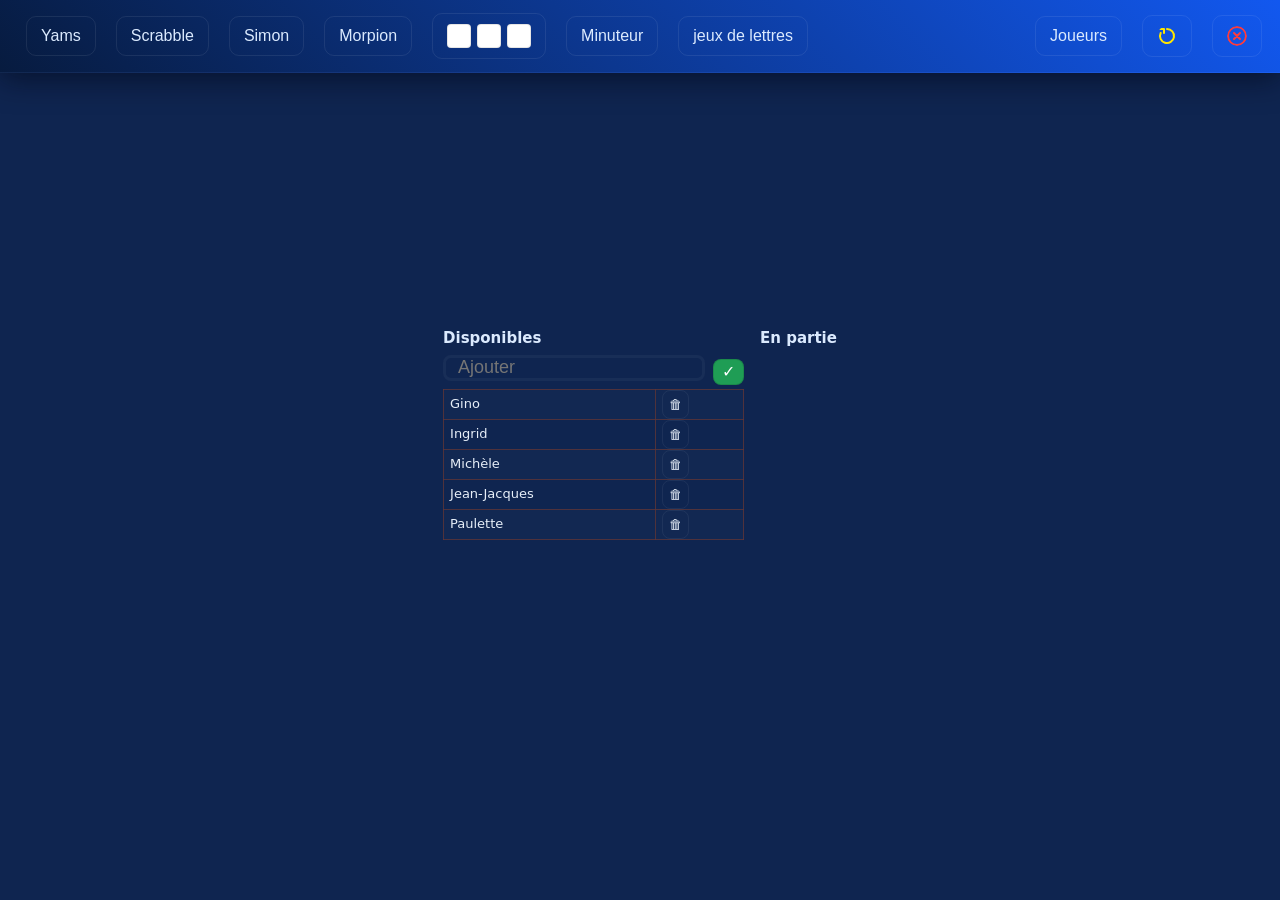
==== index.html @ a6927602 "Désactivation de la saisie automatique sur les champs de vérification de mot" ====
<!doctype html>
<html lang="fr">
<head>
<meta charset="utf-8">
<meta name="viewport" content="width=device-width,initial-scale=1">
<title>jeux</title>
<link rel="icon" href="data:,">
<link rel="apple-touch-icon" href="data:,">
<link rel="stylesheet" href="styles.css">
<link rel="manifest" href="manifest.json">
<script>
if ('serviceWorker' in navigator) {
  window.addEventListener('load', function() {
    navigator.serviceWorker.register('service-worker.js').catch(function(e){console.log('SW registration failed', e)});
  });
}
</script>
</head>

<body>
</head>

<body>
  <div class="topbar">
    <button id="tabYamsBtn" class="btn">Yams</button>
    <button id="startGameBtn" class="btn">Scrabble</button>
    <button id="tabSimonBtn" class="btn">Simon</button>
    <button id="tabMorpionBtn" class="btn">Morpion</button>
    <button id="tab421Btn" class="btn" aria-label="Onglet 421">
      <span class="mini-dice-topbar" aria-hidden="true">
        <span class="mini-die" data-value="4">
          <span class="pip"></span><span class="pip"></span><span class="pip"></span>
          <span class="pip"></span><span class="pip"></span><span class="pip"></span>
          <span class="pip"></span><span class="pip"></span><span class="pip"></span>
        </span>
        <span class="mini-die" data-value="2">
          <span class="pip"></span><span class="pip"></span><span class="pip"></span>
          <span class="pip"></span><span class="pip"></span><span class="pip"></span>
          <span class="pip"></span><span class="pip"></span><span class="pip"></span>
        </span>
        <span class="mini-die" data-value="1">
          <span class="pip"></span><span class="pip"></span><span class="pip"></span>
          <span class="pip"></span><span class="pip"></span><span class="pip"></span>
          <span class="pip"></span><span class="pip"></span><span class="pip"></span>
        </span>
      </span>
    </button>
    <button id="tabTimerBtn" class="btn">Minuteur</button>
    <button id="tabGiantCheckBtn" class="btn">jeux de lettres</button>
    <div class="spacer"></div>
    <div id="topbarTimerReminder" class="topbar-timer-reminder" title="Ouvrir le minuteur">1:00</div>
    <button id="tabListsBtn" class="btn">Joueurs</button>
    <button id="globalResetBtn" class="btn btn-icon" title="Réinitialiser la page active" aria-label="Réinitialiser la page active">
      <svg class="reset-icon" width="20" height="20" viewBox="0 0 20 20" fill="none" xmlns="http://www.w3.org/2000/svg">
        <path d="M10 3a7 7 0 1 1-6.32 4" stroke="#ffe600" stroke-width="2" fill="none" stroke-linecap="round" stroke-linejoin="round"/>
        <polyline points="3 3 7 3 7 7" stroke="#ffe600" stroke-width="2" fill="none" stroke-linecap="round" stroke-linejoin="round"/>
      </svg>
    </button>
    <button id="quitAppBtn" class="btn btn-icon" title="Quitter l'application" aria-label="Quitter l'application">
      <svg class="quit-icon" width="20" height="20" viewBox="0 0 20 20" fill="none" xmlns="http://www.w3.org/2000/svg">
        <circle cx="10" cy="10" r="9" stroke="#ff3b3b" stroke-width="2" fill="none"/>
        <path d="M7 7 L13 13 M13 7 L7 13" stroke="#ff3b3b" stroke-width="2" stroke-linecap="round"/>
      </svg>
    </button>
  </div>

  <div id="boardWordcheck" aria-hidden="true">
    <div class="wordcheck-container">
      <input id="wordCheckInput" type="text" placeholder="Vérifier mot" aria-label="Vérifier mot" maxlength="15" size="17" autocomplete="off">
      <button id="wordCheckBtn" class="btn">Vérifier</button>
      <span id="wordCheckResult" class="small"></span>
      <span id="odsStatus" class="small"></span>
      <!-- bouton reset Scrabble supprimé, remplacé par globalResetBtn -->
    </div>
  </div>

  <div class="container">

        <section id="giantCheckTab" class="hidden">
          <div class="giant-wordcheck-box">
            <div class="giant-wordcheck-container">
              <input id="giantWordCheckInput" type="text" placeholder="Vérifier mot" aria-label="Vérifmot" maxlength="15" size="17" autocomplete="off">
              <button id="giantWordCheckBtn" class="btn giant-btn">Vérifier</button>
            </div>
            <div id="giantWordCheckResult" class="giant-wordcheck-result"></div>
            <div id="giantOdsStatus" class="giant-ods-status"></div>
            <div class="giant-search-container">
              <div class="search-length-row">
                <span>Mots de </span>
                  <label for="wordlen-select" style="display:none">Nombre de lettres</label>
                  <select id="wordlen-select" aria-label="Nombre de lettres">
                  <!-- options générées dynamiquement par JS -->
                  </select>
                <span> lettres</span>
                <button id="resetWordLengthBtn" class="reset-inline-btn" title="Réinitialiser le nombre de lettres" aria-label="Réinitialiser le nombre de lettres">
                  <svg width="18" height="18" viewBox="0 0 20 20" fill="none" xmlns="http://www.w3.org/2000/svg">
                    <path d="M10 3a7 7 0 1 1-6.32 4" stroke="#ffe600" stroke-width="2" fill="none" stroke-linecap="round" stroke-linejoin="round"/>
                    <polyline points="3 3 7 3 7 7" stroke="#ffe600" stroke-width="2" fill="none" stroke-linecap="round" stroke-linejoin="round"/>
                  </svg>
                </button>
              </div>
              <div id="letterBoxesContainer" class="letter-boxes-container"></div>
              <div class="search-mode-row" id="searchModeRow" style="display:none;">
                <label class="mode-label"><input type="radio" name="searchMode" value="exact" checked> Emplacement exact</label>
                <label class="mode-label"><input type="radio" name="searchMode" value="anywhere"> N'importe où</label>
                <button id="searchWordsBtn" class="btn">Rechercher</button>
              </div>
              <div id="searchResults" class="search-results"></div>
            </div>
          </div>
        </section>
    <section id="listsTab">
      <div class="cols">
        <div class="box">
          <h3>Disponibles</h3>
          <form id="addPlayerForm" onsubmit="return false;">
            <input id="addPlayerInput" type="text" placeholder="Ajouter" autocomplete="off">
            <button id="addPlayerBtn" type="submit" class="btn" title="Ajouter">✓</button>
          </form>
          <table id="generalTable"><tbody id="generalTbody"></tbody></table>
        </div>
        <div class="box">
          <h3>En partie</h3>
          <table id="gameTable"><tbody id="gameTbody"></tbody></table>
        </div>
      </div>
    </section>

    <section id="simonTab" class="hidden">
      <div class="box">
        <div class="simon-wrap">
          <div id="simon-lives-wrap" class="simon-lives" aria-hidden="true"></div>
          <div class="simon-board" role="application" aria-label="Simon game">
            <button id="simon-btn-0" class="simon-pad simon-pad-0" data-index="0" aria-label="Pad 1"></button>
            <button id="simon-btn-1" class="simon-pad simon-pad-1" data-index="1" aria-label="Pad 2"></button>
            <button id="simon-btn-2" class="simon-pad simon-pad-2" data-index="2" aria-label="Pad 3"></button>
            <button id="simon-btn-3" class="simon-pad simon-pad-3" data-index="3" aria-label="Pad 4"></button>
          </div>
          <div class="simon-controls">
              <div class="simon-actions">
                <button id="simon-start" class="btn">Start</button>
                <div class="simon-status">Niveau: <span id="simon-level">0</span></div>
                <!-- bouton reset Simon supprimé, remplacé par globalResetBtn -->
              </div>
          </div>
          </div>
      </div>
    </section>

    <section id="timerTab" class="hidden">
      <div class="box timer-box-center">
        <h3>Minuteur</h3>
        <div class="timer-page">
          <div class="timer-presets">
            <button class="btn preset" data-seconds="7">7s</button>
            <button class="btn preset" data-seconds="30">30s</button>
            <button class="btn preset" data-seconds="60">60s</button>
            <button class="btn preset" data-seconds="90">90s</button>
            <button class="btn preset" data-seconds="120">120s</button>
          </div>
          <div id="bigTimerDisplay" class="timer-display-large">1:00</div>
          <div class="timer-controls">
            <input id="timerCustom" type="number" min="1" value="60" aria-label="Durée (s)">
            <button id="timerStartBtnPage" class="btn">Démarrer</button>
            <button id="timerStopBtnPage" class="btn">Arrêter</button>
            <button id="timerResetBtnPage" class="btn ghost">Réinitialiser</button>
          </div>
        </div>
      </div>
    </section>

    <section id="boardTab" class="hidden">
      <div class="box active-game">
        <table id="activeGameTableBoard">
          <thead id="boardThead"></thead>
          <tbody id="activeGameTbodyBoard"></tbody>
          <tfoot id="boardTfoot"></tfoot>
        </table>
      </div>
    </section>

    <section id="yamsTab" class="hidden">
      <div class="box">
        <div class="yams-header">
          <h3>Yams</h3>
          <!-- bouton reset Yams supprimé, remplacé par globalResetBtn -->
        </div>
        <div class="yams-table-wrap">
          <table id="yamsTable">
            <thead></thead>
            <tbody id="yamsTbody"></tbody>
          </table>
        </div>
      </div>
    </section>

    <section id="morpionTab" class="hidden">
      <div class="box morpion-box">
        <h3>Morpion</h3>
        <div class="morpion-game">
          <div id="morpionBoard" class="morpion-grid" role="grid" aria-label="Morpion">
            <!-- cases générées par JS -->
          </div>
          <div class="morpion-controls">
            <button id="morpionRestart" class="btn">Nouvelle partie</button>
            <button id="morpionToggleAI" class="btn ghost">Jouer vs IA</button>
            <div id="morpionStatus" class="small" aria-live="polite"></div>
          </div>
        </div>
      </div>
    </section>

    <section id="421Tab" class="hidden">
      <div class="box fourtwoone-box">
        <div class="fourtwoone-combos box fourtwoone-combos--top fourtwoone-combos--floating">
          <h4>Combinaisons</h4>
          <table id="fourtwooneCombos" class="small"></table>
        </div>

        <div class="fourtwoone-game">
            <div class="fourtwoone-info">
            <!-- removed small roll-number indicator -->
            </div>
          <div class="fourtwoone-layout">
            <div class="fourtwoone-right-col">
              <div class="fourtwoone-tokens box fourtwoone-tokens--panel">
                <table id="fourtwoonePlayersTokens" class="small"></table>
              </div>
              <!-- transfers panel moved to bottom (outside main 421 box) -->
            </div>
          </div>
          <div class="fourtwoone-dice-row">
              <!-- combo info box removed per user request -->
            <div id="fourTwoOneBoard" class="dice-grid" aria-live="polite" aria-label="Trois dés"> 
              <!-- dés générés par JS -->
            </div>
          </div>
          <div class="fourtwoone-controls">
            <div id="remainingRolls" class="big-rolls">3</div>
            <button id="roll421Btn" class="btn primary">Lancer</button>
            <button id="accept421Btn" class="btn">Accepter</button>
            <button id="end421TurnBtn" class="btn ghost">Terminer</button>
            <!-- bouton reset 421 supprimé, remplacé par globalResetBtn -->
          </div>
          
        </div>
        <!-- pot and phase indicator placed below the 421 box -->
        <div class="fourtwoone-pot-bottom">
          <div id="fourtwoonePhaseLabel" class="fourtwoone-phase-label">Phase: 1</div>
          <div id="fourtwoonePotDisplay" class="fourtwoone-pot">Pot: 0</div>
        </div>
      </div>
      <!-- transfers panel moved outside the main box, displayed below it -->
      <div class="fourtwoone-transfers-bottom">
        <div class="fourtwoone-transfers box fourtwoone-transfers--panel">
          <div id="fourtwooneTransfers" class="small fourtwoone-transfers-list" aria-live="polite"></div>
        </div>
      </div>
    </section>
  </div>

  <!-- seeds embedded -->
  <script id="seed-players" type="application/json">{"players":["Gino","Ingrid","Michèle","Jean-Jacques","Paulette"]}</script>
  <script id="seed-board" type="application/json">{"rounds":[],"players":[]}</script>
  <script id="seed-ods" type="text/plain">AA

  </script>

  <div id="endGameModal" class="modal hidden"><div class="modal-content">
    <h4>Terminer la partie</h4>
    <p>Voulez-vous sauvegarder la partie, reprendre, ou réinitialiser sans sauvegarder ?</p>
    <div class="modal-actions">
      <button id="modalSave" type="button" class="btn">Sauvegarder</button>
      <button id="modalResume" type="button" class="btn">Reprendre</button>
      <button id="modalReset" type="button" class="btn">Réinitialiser</button>
    </div>
  </div></div>

  <div id="fourtwooneWinnerModal" class="modal hidden"><div class="modal-content">
    <h4 id="fourtwooneWinnerTitle">Partie terminée</h4>
    <p id="fourtwooneWinnerText">Le vainqueur est —</p>
    <div class="modal-actions">
      <button id="btnRejouer421" type="button" class="btn primary">Rejouer</button>
      <button id="btnRetourPlayers421" type="button" class="btn">Retour joueurs</button>
    </div>
  </div></div>

  <script src="script.js"></script>
  <script src="simon.js"></script>
  <script src="morpion.js"></script>
  <script src="421.js"></script>
  <script src="timer.js"></script>
</body>
</html>
---- styles.css ----
/* Amélioration du select pour le nombre de lettres */
#wordlen-select {
  min-width: 3.5em;
  font-size: 1.3em;
  padding: 0.2em 0.7em;
  border-radius: 0.5em;
  border: 1.5px solid #ffe600;
  background: #222;
  color: #ffe600;
  margin: 0 0.3em;
  appearance: none;
  -webkit-appearance: none;
  -moz-appearance: none;
  text-align: center;
}

@media (max-width: 600px) {
  #wordlen-select {
    font-size: 1.1em;
    min-width: 2.5em;
    padding: 0.2em 0.5em;
  }
}
.wordlen-btn {
  background: #ffe600;
  color: #1f2937;
  border: none;
  border-radius: 4px;
  font-size: 1.2em;
  width: 1.7em;
  height: 1.7em;
  margin: 0 0.1em;
  font-weight: bold;
  cursor: pointer;
  vertical-align: middle;
  transition: background 0.2s;
  outline: none;
  display: inline-flex;
  align-items: center;
  justify-content: center;
}
.wordlen-btn:active, .wordlen-btn:focus {
  background: #ffd600;
}
.anagram-label {
  color: #fff;
  font-size: 0.95em;
  opacity: 0.85;
  font-weight: 500;
}
.anagram-list {
  color: #fff;
  font-size: 1em;
  font-weight: bold;
}
.reset-inline-btn {
  background: none;
  border: none;
  padding: 0 0.2em;
  margin-left: 0.2em;
  cursor: pointer;
  vertical-align: middle;
  outline: none;
  display: inline-flex;
  align-items: center;
  opacity: 0.7;
  transition: opacity 0.2s;
}
.reset-inline-btn:hover, .reset-inline-btn:focus {
  opacity: 1;
}
.reset-inline-btn svg {
  display: block;
}
#simon-temp-message span {
  color: #ffd600;
  font-size: 2.6rem;
  font-weight: bold;
  background: rgba(15,37,80,0.97);
  padding: 36px 44px;
  border-radius: 22px;
  box-shadow: 0 8px 40px rgba(2,6,23,0.18);
  text-align: center;
  pointer-events: auto;
}
#simon-temp-message {
  position: absolute;
  top: 0;
  left: 0;
  right: 0;
  bottom: 0;
  display: flex;
  align-items: center;
  justify-content: center;
  background: rgba(15,37,80,0.82);
  z-index: 99999;
  opacity: 1 !important;
  /* pointer-events retiré pour compatibilité Safari */
  animation: simon-temp-fadein 0.18s;
  -webkit-animation: simon-temp-fadein 0.18s;
}

@keyframes simon-temp-fadein {
  from { opacity: 0; }
  to { opacity: 1; }
}
@-webkit-keyframes simon-temp-fadein {
  from { opacity: 0; }
  to { opacity: 1; }
}
#wordCheckInput::placeholder {
  color: #bfc9d1 !important;
  opacity: 0.5 !important;
  font-weight: 400;
}
#giantWordCheckInput::placeholder {
  color: #bfc9d1 !important;
  opacity: 0.5 !important;
  font-weight: 400;
}

/* 5. ONGLET VERIF GEANT */
.giant-wordcheck-box {
  display: flex;
  flex-direction: column;
  align-items: center;
  justify-content: flex-start;
  min-height: 70vh;
  padding-top: 40px;
}
.giant-wordcheck-container {
  display: flex;
  flex-direction: row;
  align-items: center;
  gap: 24px;
  margin-bottom: 40px;
}
/* Agrandissement supplémentaire pour les jeux de lettres */
#giantWordCheckInput {
  font-size: 2rem;
  padding: 12px 18px;
  border-radius: 16px;
  width: 300px;
  max-width: 98vw;
  box-shadow: 0 10px 40px rgba(2,6,23,0.18);
  border: 2px solid #ffe600;
  text-align: center;
}
.giant-btn {
  font-size: 1.4rem;
  padding: 12px 20px;
  border-radius: 16px;
  background: #10b981;
  color: #fff;
  font-weight: bold;
  box-shadow: 0 10px 40px rgba(2,6,23,0.18);
  border: none;
  cursor: pointer;
  transition: background 0.2s;
}
.giant-btn:hover {
  background: #059669;
}
.giant-wordcheck-result {
  font-size: 2rem;
  font-weight: 900;
  margin-top: 0px;
  min-height: 2rem;
  color: #fff;
  text-align: left;
}
.giant-wordcheck-result.valid { color: #16a34a; }
.giant-wordcheck-result.invalid { color: #dc2626; }
.giant-wordcheck-result.unknown { color: #ffd77a; }
.giant-ods-status {
  font-size: 1.2rem;
  color: #ffd77a;
  margin-top: 8px;
  text-align: center;
}
.giant-search-container {
  margin-top: 40px;
  text-align: center;
}
.giant-search-container h4 {
  font-size: 2rem;
  color: #ffe600;
  margin-bottom: 20px;
}
.search-length-row {
  display: flex;
  flex-direction: row;
  align-items: center;
  gap: 8px;
  margin-bottom: 20px;
  justify-content: center;
}
.search-length-row span {
  font-size: 1.4rem;
  color: #fff;
  font-weight: bold;
}
.search-length-row .inline-word-length {
  font-size: 1.3rem;
  padding: 0 0.2em;
  border: none;
  border-bottom: 2px solid #ffe600;
  background: transparent;
  color: #ffe600;
  text-align: center;
  width: 2.2em;
  outline: none;
  margin: 0 0.1em;
  box-shadow: none;
  appearance: textfield;
  border-radius: 0;
  font-weight: bold;
  transition: border-color 0.2s;
}
.search-length-row .inline-word-length:focus {
  border-bottom: 2px solid #3b82f6;
}
.btn-small {
  font-size: 1.2rem;
  padding: 8px 16px;
  border-radius: 8px;
  background: #3b82f6;
  color: #fff;
  font-weight: bold;
  border: none;
  cursor: pointer;
}
.btn-small:hover {
  background: #2563eb;
}
.letter-boxes-container {
  display: flex;
  flex-direction: row;
  gap: 0;
  justify-content: center;
  margin-bottom: 16px;
  flex-wrap: nowrap;
}
.letter-box {
  width: 1.1em;
  min-width: 0;
  max-width: 1.2em;
  height: 2.1em;
  font-size: 1.7rem;
  font-weight: bold;
  text-align: center;
  text-transform: uppercase;
  border: 2px solid #ffe600;
  border-radius: 6px;
  background: #1f2937;
  color: #fff;
  outline: none;
  margin: 0 0.1em;
  padding: 0;
  box-sizing: content-box;
  letter-spacing: 0;
}
.letter-box:focus {
  border-color: #3b82f6;
  box-shadow: 0 0 0 2px rgba(59,130,246,0.4);
}
.letter-box.filled {
  background: #374151;
  color: #ffe600;
}
.search-mode-row {
  display: flex;
  flex-direction: row;
  align-items: center;
  gap: 16px;
  justify-content: center;
  margin-bottom: 16px;
  flex-wrap: wrap;
}
.mode-label {
  font-size: 1.2rem;
  color: #fff;
  cursor: pointer;
  display: flex;
  align-items: center;
  gap: 4px;
}
.mode-label input[type="radio"] {
  accent-color: #ffe600;
}
.search-mode-row button {
  font-size: 1.4rem;
  padding: 12px 24px;
  border-radius: 8px;
  background: #3b82f6;
  color: #fff;
  font-weight: bold;
  border: none;
  cursor: pointer;
  transition: background 0.2s;
}
.search-mode-row button:hover {
  background: #2563eb;
}
.search-results {
  max-height: 600px;
  overflow-y: auto;
  background: #1f2937;
  border-radius: 8px;
  padding: 16px;
  margin-top: 20px;
}
.search-results ul {
  list-style: none;
  padding: 0;
  margin: 0;
  display: flex;
  flex-wrap: wrap;
  gap: 8px;
}
.search-results li {
  background: #374151;
  color: #fff;
  padding: 4px 8px;
  border-radius: 4px;
  font-size: 1.2rem;
  font-weight: bold;
}
/* Popup défaite Simon centré sur les pads */
#simon-lose-banner {
  position: absolute;
  left: 0;
  top: 0;
  width: 100%;
  height: 100%;
  display: flex;
  align-items: center;
  justify-content: center;
  z-index: 50;
  background: rgba(15, 37, 80, 0.92);
  pointer-events: auto;
}
#simon-lose-banner .simon-lose-inner {
  background: #fff;
  color: #0f2550;
  border-radius: 18px;
  padding: 32px 28px 24px;
  box-shadow: 0 8px 40px rgba(2,6,23,0.18);
  text-align: center;
  min-width: 220px;
  max-width: 90vw;
}
#simon-lose-banner h2 {
  margin: 0 0 12px;
  font-size: 2.1em;
  letter-spacing: 2px;
  color: #ef4444;
}
#simon-lose-banner p {
  margin: 0 0 18px;
  font-size: 1.15em;
}
#simon-lose-banner .simon-lose-actions {
  display: flex;
  gap: 12px;
  justify-content: center;
  margin-top: 10px;
}

/* Appliquer la même mise en forme au message temporaire */
#simon-temp-message .simon-lose-inner {
  background: #fff;
  color: #0f2550;
  border-radius: 18px;
  padding: 20px 18px;
  box-shadow: 0 8px 40px rgba(2,6,23,0.18);
  text-align: center;
  min-width: 180px;
  max-width: 90vw;
}
#simon-temp-message h2{ margin:0 0 8px; font-size:1.6em; color:#ef4444 }
#simon-temp-message p{ margin:0; font-size:1.05em }
/************************************************************
  0. BASE GLOBALE (commune à toutes les pages)
************************************************************/

/* 0.1 Icônes génériques (utilisées dans plusieurs onglets) */
.quit-icon {
  background: transparent;
  border-radius: 50%;
  display: inline-block;
  vertical-align: middle;
}
.reset-icon {
  background: transparent;
  border-radius: 50%;
  display: inline-block;
  vertical-align: middle;
}

/* 0.2 Variables globales et font par défaut */
:root{
  font-family: system-ui, -apple-system, BlinkMacSystemFont, "Segoe UI", Roboto, Helvetica, Arial, sans-serif;
  font-size: 15px;
  --texte: #e6eef8;
  --fond-principal: #0f2550;
  --accent-debut: #071b3f;
  --accent-fin: #1258ef;
  --bord-faible: rgba(255,255,255,0.04);
  --espacement-petit: 8px;
  --rayon-input: 8px;
  --yams-largeur-entree: 50px;
  --toast-fond: rgba(232, 67, 12, 0.95);
}

/* 0.3 Fond général */
body{
  margin:0;
  background:var(--fond-principal);
  min-height:100vh;
  color:var(--texte);
  position: relative;
  z-index: 1;
}

/* 0.4 Helpers génériques */
.hidden{ display:none }
.spacer{ flex:1 }
.mt-18{ margin-top:18px }
.text-center{ text-align:center }
.small-col{ width:40px; text-align:center }

/* 0.5 Layout global (header/main/container/cols/box) */
header{
  position:relative;
  z-index:40;
}

main{
  padding:76px 16px 16px; /* sous la topbar fixe + onglets */
}

.container{
  padding:16px;
  max-width:980px;
  margin:0 auto;
  min-height:calc(100vh - 64px);
  display:flex;
  flex-direction:column;
  align-items:center;
  justify-content:center;
}

.cols{
  display:flex;
  gap:16px;
}

.columns{
  display:flex;
  gap:4px;
  align-items:flex-start;
}

.column{
  flex:1;
  min-width:60px;
}

/* .box : neutralisée pour tes pages de jeux */
.box {
  background: none !important;
  border: none !important;
  padding: 0 !important;
  border-radius: 0 !important;
  box-shadow: none !important;
}

.box-header{
  display:flex;
  align-items:center;
  justify-content:space-between;
}

/* 0.6 Typo */
h3{
  margin:0 0 8px;
  font-size:15px;
  color:#dbeafe;
}

.small{
  font-size:13px;
  color:#9fb3d6;
}

/* 0.7 Tables de base */
table{
  width:100%;
  border-collapse:collapse;
  font-size:14px;
  color:#e6eef8;
}

thead th{
  background:rgba(192, 240, 34, 0.08);
  color:#dbeafe;
  font-weight:700;
  border:1px solid rgba(98, 54, 54, 0.782);
}

th,
td{
  padding:12px 12px;
  border:1px solid rgba(98, 54, 54, 0.782);
  text-align:left;
}

tbody tr{
  background:transparent;
}

tbody tr:nth-child(odd){
  background:rgba(255,255,255,0.01);
}

tbody tr:hover{
  background:rgba(255,255,255,0.04);
}

tbody td{
  transition:background .12s ease;
}

/* 0.8 Boutons génériques */
.btn{
  cursor:pointer;
}

.btn.primary{
  padding:8px 8px;
  border-radius:10px;
  border:none;
  background:linear-gradient(90deg,#2563eb,#7c3aed);
  color:#fff;
  box-shadow:0 6px 18px rgba(59,130,246,0.12);
}

.btn.ghost{
  background:transparent;
  border:1px solid rgba(255,255,255,0.06);
  color:#dbeafe;
}

.btn-reset{
  font-size:14px;
  padding:6px 12px;
  margin-left:12px;
}

button.del{
  background:transparent;
  border:1px solid rgba(255,255,255,0.06);
  padding:6px;
  border-radius:8px;
  cursor:pointer;
  color:inherit;
}

button.del:hover{
  filter:brightness(0.92);
}

/* 0.9 Inputs texte génériques */
input[type=text],
.entree{
  width:80%;
  height: 20px;
  padding:var(--espacement-petit);
  border:3px solid var(--bord-faible);
  border-radius:var(--rayon-input);
  background:transparent;
  color:var(--texte);
}

/* 0.10 Modales / toast / erreurs */
.modal{
  position:fixed;
  inset:0;
  display:flex;
  align-items:center;
  justify-content:center;
  background:rgba(2,6,23,0.6);
  z-index:60;
}

.modal.hidden{
  display:none;
}

.modal-content{
  background:#07101b;
  padding:18px;
  border-radius:12px;
  width:360px;
  box-shadow:0 20px 60px rgba(2,6,23,0.8);
  border:1px solid rgba(255,255,255,0.03);
  color:#e6eef8;
}

.modal-content h4{
  margin:0 0 6px;
}

.modal-content p{
  margin:0 0 12px;
  color:#9fb3d6;
}

.modal-content .btn{
  flex:1;
  padding:8px 10px;
  border-radius:8px;
  box-shadow:none;
}

.modal-actions{
  display:flex;
  gap:8px;
}

.toast{
  position:fixed;
  right:16px;
  bottom:16px;
  background:var(--toast-fond);
  color:#ee0a0a;
  padding:10px 14px;
  border-radius:10px;
  box-shadow:0 8px 30px rgba(2,6,23,0.5);
  opacity:0;
  transform:translateY(8px);
  transition:opacity 240ms ease, transform 240ms ease;
  z-index:99999;
  pointer-events:none;
}

/* Fond transparent pour les inputs Scrabble */
input.scrabble,
.scrabble input {
  background: transparent !important;
  background-color: transparent !important;
}

.toast.visible{
  opacity:1;
  transform:translateY(0);
  pointer-events:auto;
}

.field-error-popup{
  background:#ee0707;
  color:#100f0f;
  border:1px solid #fca5a5;
  padding:6px 8px;
  border-radius:6px;
  font-size:13px;
  box-shadow:0 6px 20px rgba(2,6,23,0.12);
  z-index:200000;
  max-width:240px;
}

/* 0.11 Animations globales */
@keyframes hg-rotate{
  from{ transform:rotate(0deg) }
  to{ transform:rotate(360deg) }
}

@keyframes timer-flash{
  0%{ background:rgba(220,38,38,0.06) }
  50%{ background:rgba(220,38,38,0.16) }
  100%{ background:rgba(220,38,38,0.06) }
}

@keyframes glow-pulse{
  0%{ filter:brightness(1.15) }
  50%{ filter:brightness(1.45) }
  100%{ filter:brightness(1.15) }
}

@keyframes timer-end-flash{
  0%{ box-shadow:0 12px 40px rgba(59,130,246,0.18); transform:scale(1) }
  50%{ box-shadow:0 18px 60px rgba(220,38,38,0.36); transform:scale(1.06) }
  100%{ box-shadow:0 12px 40px rgba(59,130,246,0.18); transform:scale(1) }
}

@keyframes last-five-pulse{
  0%{ transform:scale(1); filter:brightness(1.05) }
  50%{ transform:scale(1.06); filter:brightness(1.35) }
  100%{ transform:scale(1); filter:brightness(1.05) }
}

@keyframes topbar-pulse{
  0%{ transform:scale(1) }
  50%{ transform:scale(1.06) }
  100%{ transform:scale(1) }
}

/************************************************************
  1. ONGLET HOME / LISTE JOUEURS
************************************************************/

/* 1.1 Topbar commune */
.topbar{
  position:fixed;
  left:0;
  right:0;
  top:0;
  height:72px;
  background:linear-gradient(45deg,var(--accent-debut) 0%, var(--accent-fin) 100%);
  border-bottom:1px solid var(--bord-faible);
  display:flex;
  align-items:center;
  gap:12px;
  padding:0 18px;
  z-index:20;
  box-shadow:0 6px 30px rgba(2,6,23,0.6);
}

.topbar .btn{
  margin-left:8px;
  background:transparent;
  border:1px solid rgba(255,255,255,0.08);
  color:#dbeafe;
  padding:10px 14px;
  border-radius:10px;
  font-size:16px;
  line-height:1.1;
}

/* 1.2 Formulaire d’ajout de joueur */
#addPlayerForm{
  display:flex;
  gap:8px;
  align-items:center;
}

#addPlayerInput{
  width:100%;
  height: 10px;
  padding:10px 12px;
  box-sizing:border-box;
  font-size:18px;
  margin-bottom:8px;
}

#addPlayerBtn{
  background:#1f9d55;
  border:1px solid rgba(0,0,0,0.12);
  color:#fff;
  padding:4px 8px;
  border-radius:8px;
  cursor:pointer;
  font-size:16px;
  line-height:1;
}

#addPlayerBtn:hover{
  filter:brightness(1.05);
}

/* 1.3 Tableaux des joueurs */
.players-table{
  width:100%;
  border-collapse:collapse;
  margin-top:8px;
}

.players-table th,
.players-table td{
  border:1px solid #ddd;
  padding:8px;
  text-align:left;
}

.players-table tbody tr{
  cursor:pointer;
}

.players-table tbody tr:hover{
  background:#f6f6f6;
}

.players-table td.subtotal-cell{
  text-align:right;
  color: #fff;
}

/* Lignes compactes pour la liste générale */
#generalTable tbody tr{
  height:20px !important;
}

/* Lignes compactes pour la liste des parties */
#gameTable tbody tr{
  height:20px;
}

#gameTable th, #gameTable td{
  padding:6px 8px;
  font-size:14px;
}

/* Cellules très compactes dans la liste générale */
#generalTable td{
  padding:0 6px !important;
  height:20px !important;
  line-height:20px !important;
  vertical-align:middle;
  font-size:13px;
}

#gameTable td{
  line-height:1.1;
  vertical-align:middle;
}

/* 1.4 Écran de fin */
.goodbye-screen{
  min-height:100vh;
  display:flex;
  align-items:center;
  justify-content:center;
  background:#07101b;
  color:#e6eef8;
  font-family:system-ui,-apple-system,BlinkMacSystemFont,"Segoe UI",Roboto,Helvetica,Arial,sans-serif;
}

.goodbye-inner{
  text-align:center;
  padding:20px;
}

/************************************************************
  2. ONGLET SCRABBLE — BOARD
************************************************************/

/* 2.1 Layout général du tableau Scrabble */
#boardTab .box.active-game {
  position: fixed;
  top: 120px; /* sous topbar + wordcheck */
  left: 8px;
  right: 8px;
  bottom: 0px; /* colle le tableau en bas */
  z-index: 70;
  box-sizing: border-box;
  background: inherit;
  overflow: hidden; /* seul tbody scrollera */
  --board-table-head: 56px;
  --board-table-foot: 56px;
}

/* Conteneur scrollable du corps de table */
#boardTab .box.active-game .scrabble-table-scroll {
  overflow-y: auto;
  height: calc(100% - var(--board-table-head) - var(--board-table-foot) + 40px);
}

/* 2.2 Tableau de score Scrabble */
#activeGameTableBoard {
  table-layout: fixed;
  width: 100%;
}

#activeGameTableBoard th,
#activeGameTableBoard td {
  overflow: hidden;
  text-overflow: ellipsis;
  white-space: nowrap;
  box-sizing: border-box;
  min-width: 0;
  padding-top: 4px;
  padding-bottom: 4px;
}

#activeGameTableBoard th {
  padding-top: 5px;
  padding-bottom: 5px;
}

#activeGameTableBoard thead th {
  text-align: center;
}

/* En-tête sticky */
#boardTab .box.active-game #activeGameTableBoard thead th {
  position: sticky;
  top: 0;
  z-index: 20000;
  background: #07101b;
  color: #dbeafe;
  box-shadow: 0 2px 6px rgba(0,0,0,0.12);
}

/* Footer sticky (totaux) */
#boardTab .box.active-game #activeGameTableBoard tfoot td,
#boardTab .box.active-game #activeGameTableBoard tfoot th {
  position: sticky;
  bottom: 0;
  z-index: 20000;
  background: #07101b;
  color: #cfe0ff;
  box-shadow: 0 -2px 6px rgba(0,0,0,0.12);
}

/* tbody reste en mode table */
#boardTab .box.active-game #activeGameTableBoard thead th,
#boardTab .box.active-game #activeGameTableBoard tbody td {
  display: table-cell;
}

/* Première colonne (manche) centrée */
#activeGameTableBoard th:first-child,
#activeGameTableBoard td:first-child {
  padding: 4px 6px;
  text-align: center;
}
#activeGameTableBoard th:first-child {
  padding: 5px 6px;
}

/* 2.3 Cellules spéciales : sous-totaux, totaux, noms joueurs */
.subtotal-row td {
  font-weight: 700;
  background: rgba(59,130,246,0.06);
  color: #0b5fff;
  text-align: right;
}
.subtotal-row td:first-child {
  font-style: italic;
  text-align: right;
  padding-right: 12px;
}
.subtotal-cell {
  text-align: right;
  color: #0b5fff;
}

#boardTfoot .player-total {
  font-weight: 800;
  font-size: 16px;
  color: #cfe0ff;
}

#boardTfoot td:first-child {
  font-weight: 700;
  font-size: 15px;
  color: #cfe0ff;
  text-align: left;
}

.player-col {
  text-align: center;
}

.name-col {
  white-space: nowrap;
  overflow: hidden;
  text-overflow: ellipsis;
}

/* 2.4 Inputs de score Scrabble */
.board-score {
  display: block;
  padding: 4px 6px;
  box-sizing: border-box;
  text-align: center;
  margin: 0 auto;
  font-size: 13px;
  border-radius: 6px;
  width: 100%;
  max-width: 200px;
  background: transparent !important;
}

input.board-score[type="number"] {
  color: #fff !important; /* Texte blanc pour les inputs number Scrabble */
}
/* Enlève les flèches sur les inputs de score Scrabble (global) */
input.board-score[type=number]::-webkit-outer-spin-button,
input.board-score[type=number]::-webkit-inner-spin-button {
  -webkit-appearance: none;
  appearance: none;
  margin: 0;
}
input.board-score[type=number] {
  -moz-appearance: textfield;
  appearance: textfield;
}

/* 2.5 Effets visuels */
#activeGameTableBoard tbody tr:hover { background: transparent; }
#activeGameTableBoard tbody td:hover {
  background: rgba(255,255,255,0.04);
  transition: background 120ms ease;
}
#activeGameTableBoard tbody tr.subtotal-row td:hover {
  background: rgba(59,130,246,0.06) !important;
}

/* 2.6 Responsive Scrabble */
@media(max-width:520px){
  #activeGameTableBoard th,
  #activeGameTableBoard td {
    font-size: 13px;
    padding: 4px 2px;
  }

  .board-score {
    max-width: 64px;
    font-size: 12px;
  }
}

/************************************************************
  3. ONGLET SCRABBLE — WORDCHECK ODS
************************************************************/

/* 3.1 Wordcheck bloc principal */
.wordcheck-container{
  display:flex;
  gap:10px;
  align-items:center;
  justify-content:center;
  width:100%;
  max-width:980px;
  margin:2px auto;
}

.wordcheck-container label{
  margin-right:8px;
  white-space:nowrap;
  flex:0 0 auto;
}

.wordcheck-container input{
  flex:1 1 auto;
  min-width:220px;
  height: 30px;
  padding:3px;
  border-radius:3px;
  border:2px solid rgba(197, 239, 12, 0.904);
  background:transparent;
  color:inherit;
}

.wordcheck-container .btn{
  flex:0 0 auto;
}

#wordCheckInput{
  width:10ch;
  max-width:260px;
  padding:6px 8px;
  font-size:14px;
  border-radius:8px;
  box-shadow:0 3px 8px rgba(2,6,23,0.08);
  box-sizing:border-box;
}

#wordCheckBtn{
  padding:8px 10px;
  font-size:14px;
  border-radius:8px;
}

/* 3.2 Bouton de reset Scrabble */
#scrabbleResetBtn {
  background: transparent !important;
  border: none !important;
  box-shadow: none !important;
  padding: 4px !important;
}

/* 3.3 Résultat ODS */
#wordCheckResult{
  font-size:16px;
  font-weight:700;
  margin-left:8px;
  display:block;
  flex:0 0 320px;
  padding:4px 8px;
  border-radius:8px;
  background:transparent;
  min-width:80px;
  text-align:left;
  overflow:hidden;
  text-overflow:ellipsis;
  white-space:nowrap;
}

#wordCheckResult .small{
  font-size:14px;
  font-weight:700;
}

.wordcheck-result-valid,
.wordcheck-result-invalid,
.wordcheck-result-unknown{
  display:block;
  width:100%;
  padding:4px 0;
  border-radius:6px;
  font-size:18px;
  font-weight:800;
  text-align:left;
  background:transparent;
}

.wordcheck-result-valid{ color:#16a34a }
.wordcheck-result-invalid{ color:#dc2626 }
.wordcheck-result-unknown{ color:#ffd77a }

/* Renforcement dans le badge */
#wordCheckResult .wordcheck-result-valid{ color:#16a34a }
#wordCheckResult .wordcheck-result-invalid{ color:#dc2626 }
#wordCheckResult .wordcheck-result-unknown{ color:#ffd77a }

/* 3.4 Wordcheck fixé dans la page Board */
#boardWordcheck{
  position:fixed;
  top:72px;
  left:0;
  right:0;
  display:none;
  align-items:center;
  gap:8px;
  padding:4px 10px;
  z-index:55;
  background:linear-gradient(90deg, rgba(7,27,63,0.95), rgba(18,88,239,0.95));
}

#boardWordcheck.active{
  display:flex;
}

/* Badge statut ODS */
#odsStatus{
  margin-left:8px;
}

/* 3.5 Responsive Wordcheck */
@media(max-width:700px){
  #wordCheckInput{
    width:100%;
    max-width:540px;
  }
  .wordcheck-container{
    padding:0 12px;
    box-sizing:border-box;
  }
  .wordcheck-container label{
    font-size:16px;
  }
}

@media(max-width:520px){
  #wordCheckInput{
    width:100%;
    max-width:360px;
    padding:10px 12px;
    font-size:16px;
  }
}
/************************************************************
  4. ONGLET MORPION
************************************************************/

/* 4.1 Layout Morpion */
.morpion-box{
  max-width:420px;
  margin:8px auto;
}

.morpion-game{
  display:flex;
  flex-direction:column;
  gap:12px;
  align-items:center;
}

.morpion-grid{
  display:grid;
  grid-template-columns:repeat(3, 1fr);
  gap:8px;
  width:100%;
  max-width:360px;
}

/* 4.2 Cellules Morpion */
.morpion-cell{
  background:rgba(255,255,255,0.02);
  border:1px solid rgba(255,255,255,0.04);
  aspect-ratio:1/1;
  display:flex;
  align-items:center;
  justify-content:center;
  font-size:42px;
  font-weight:800;
  color:var(--texte);
  border-radius:8px;
  cursor:pointer;
  -webkit-user-select:none;
  -moz-user-select:none;
  -ms-user-select:none;
  user-select:none;
}

.morpion-cell:hover{
  background:rgba(255,255,255,0.04);
}

.morpion-cell.x{
  color:#fff;
}

.morpion-cell.o{
  color:#ffd166;
}

.morpion-controls{
  display:flex;
  gap:12px;
  align-items:center;
}

.morpion-controls #morpionStatus{
  min-width:160px;
}

.morpion-cell.win{
  background:linear-gradient(90deg, rgba(34,197,94,0.18), rgba(34,197,94,0.08));
  box-shadow:0 8px 30px rgba(16,185,129,0.12);
}

/* 4.3 Responsive Morpion */
@media(max-width:420px){
  .morpion-cell{ font-size:34px; }
}

/************************************************************
  5. ONGLET 421 (dés)
************************************************************/

/* 5.1 Layout général 421 */
.fourtwoone-box{
  max-width:520px;
  margin:8px auto;
  position:relative;
}

/* Décalage pour ne pas coller la topbar */
#421Tab .fourtwoone-box{
  margin-top:92px;
}

.fourtwoone-game{
  display:flex;
  flex-direction:column;
  align-items:center;
  gap:12px;
}

.fourtwoone-history{
  max-width:520px;
  margin:8px auto;
  color:#cfe0ff;
}

.fourtwoone-history__title{
  margin:8px 0 6px;
}

/* 5.2 Zone de dés */
.dice-grid{
  display:flex;
  gap:12px;
  justify-content:center;
  align-items:center;
  margin:12px 0;
  width: calc(3 * 84px + 2 * 12px);
  -webkit-perspective: 900px;
  perspective: 900px;
}

.die{
  width:84px;
  height:84px;
  background:rgba(255,255,255,0.03);
  border:1px solid rgba(255,255,255,0.04);
  border-radius:12px;
  display:flex;
  align-items:center;
  justify-content:center;
  font-size:34px;
  font-weight:800;
  color:var(--texte);
  -webkit-transform-style: preserve-3d;
  transform-style: preserve-3d;
  -webkit-backface-visibility: hidden;
  backface-visibility: hidden;
  will-change: transform;
  transition: transform 360ms cubic-bezier(.2,.9,.3,1), box-shadow 220ms;
}

.die.selected{
  box-shadow:0 10px 30px rgba(59,130,246,0.18);
  border-color:rgba(59,130,246,0.45);
  background:linear-gradient(90deg, rgba(59,130,246,0.06), rgba(59,130,246,0.02));
}

/* Animation de lancer 3D */
.dice-grid.rolling .die:not(.kept){
  -webkit-animation: die-roll 420ms cubic-bezier(.22,.9,.32,1) both;
  animation: die-roll 420ms cubic-bezier(.22,.9,.32,1) both;
  -webkit-transform-origin: center center;
  transform-origin: center center;
}

@-webkit-keyframes die-roll{
  0%{ -webkit-transform: rotateX(0deg) rotateY(0deg) translateZ(0); transform: rotateX(0deg) rotateY(0deg) translateZ(0); }
  30%{ -webkit-transform: rotateX(720deg) rotateY(360deg) translateZ(8px); transform: rotateX(720deg) rotateY(360deg) translateZ(8px); }
  60%{ -webkit-transform: rotateX(1080deg) rotateY(720deg) translateZ(6px); transform: rotateX(1080deg) rotateY(720deg) translateZ(6px); }
  100%{ -webkit-transform: rotateX(1440deg) rotateY(1080deg) translateZ(0); transform: rotateX(1440deg) rotateY(1080deg) translateZ(0); }
}

@keyframes die-roll{
  0%{ transform: rotateX(0deg) rotateY(0deg) translateZ(0); }
  30%{ transform: rotateX(720deg) rotateY(360deg) translateZ(8px); }
  60%{ transform: rotateX(1080deg) rotateY(720deg) translateZ(6px); }
  100%{ transform: rotateX(1440deg) rotateY(1080deg) translateZ(0); }
}

.die.pop{
  -webkit-transform: scale(1.06) translateZ(6px);
  transform: scale(1.06) translateZ(6px);
  box-shadow:0 18px 40px rgba(2,6,23,0.32);
}

/* Points (pips) sur les dés */
.die .pips{
  width:64%;
  height:64%;
  display:grid;
  grid-template-columns:repeat(3,1fr);
  grid-template-rows:repeat(3,1fr);
  gap:6px;
  align-items:center;
  justify-items:center;
}

.die .pip{
  width:10px;
  height:10px;
  background:var(--texte);
  border-radius:50%;
  box-shadow:0 2px 6px rgba(2,6,23,0.28);
  opacity:0.95;
  transition:opacity .12s ease, transform .12s ease;
}

.die .pip.hidden-pip{
  opacity:0;
  transform:scale(0.8);
}

.die .pip.pos-1{ grid-column:1; grid-row:1 }
.die .pip.pos-2{ grid-column:2; grid-row:1 }
.die .pip.pos-3{ grid-column:3; grid-row:1 }
.die .pip.pos-4{ grid-column:1; grid-row:2 }
.die .pip.pos-5{ grid-column:2; grid-row:2 }
.die .pip.pos-6{ grid-column:3; grid-row:2 }
.die .pip.pos-7{ grid-column:1; grid-row:3 }
.die .pip.pos-8{ grid-column:2; grid-row:3 }
.die .pip.pos-9{ grid-column:3; grid-row:3 }

/* 5.3 Panneau infos / layout secondaire */
.fourtwoone-info{
  display:flex;
  gap:12px;
  align-items:center;
  justify-content:center;
}

.fourtwoone-layout{
  display:flex;
  gap:16px;
  flex-wrap:wrap;
  justify-content:center;
}

.fourtwoone-combos--top{
  min-width:260px;
}

.fourtwoone-tokens--panel{
  min-width:260px;
}

/* Panneau combos flottant top-left */
.fourtwoone-combos--floating{
  position:fixed;
  top:90px; /* sous topbar */
  left:12px;
  width:180px;
  z-index:95;
  padding:6px 8px;
  border-radius:8px;
  box-shadow:0 8px 28px rgba(2,6,23,0.6);
  background:linear-gradient(180deg, rgba(14,27,7,0.9), rgba(7,16,11,0.9));
}

.fourtwoone-combos--floating h4{
  font-size:20px;
  margin:8px 0 10px;
  color:#fff;
}

/* 5.4 Box combo courante */
.fourtwoone-combo-box{
  min-width:140px;
  padding:8px;
  text-align:left;
  background: linear-gradient(180deg, rgba(11,17,30,0.9), rgba(7,12,18,0.9));
  border:1px solid rgba(11,95,255,0.12);
  border-radius:10px;
  box-shadow:0 8px 24px rgba(2,6,23,0.6);
  z-index:70;
}

.fourtwoone-combo-box .small{
  color:#cfe0ff;
  font-size:13px;
}

.fourtwoone-combo-box #fourtwooneComboLabel{
  font-weight:700;
  margin-bottom:6px;
}

.fourtwoone-combo-box #fourtwooneComboTokens{
  color:#0b5fff;
  font-weight:800;
}

/* 5.5 Table combos / tokens */
.fourtwoone-combos table,
.fourtwoone-tokens table{
  width:100%;
  border-collapse:collapse;
}

.fourtwoone-combos th,
.fourtwoone-combos td,
.fourtwoone-tokens th,
.fourtwoone-tokens td{
  padding:8px 6px;
  border-bottom:1px solid rgba(255,255,255,0.04);
  text-align:left;
}

.fourtwoone-combos th{
  text-align:left;
  font-weight:700;
}

/* Cellule combo : layout deux colonnes (nom / jetons) */
.combo-cell{
  display:flex;
  align-items:center;
  justify-content:space-between;
  gap:8px;
  padding:6px 8px;
  border-radius:8px;
  background:transparent;
}

.combo-cell .combo-tokens{
  font-weight:800;
  color:#0b5fff;
}

/* Combo active (mise en avant) */
.combo-cell.combo-active{
  background:linear-gradient(90deg, rgba(11,95,255,0.16), rgba(11,95,255,0.08));
  color:#fff;
  box-shadow:inset 0 0 0 1px rgba(11,95,255,0.02);
}

.fourtwoone-combos tbody tr.combo-active{
  background:linear-gradient(90deg, rgba(11,95,255,0.06), rgba(11,95,255,0.02));
  border-left:4px solid #0b5fff;
}

.fourtwoone-combos tbody tr.combo-active td{
  color:#cfe0ff;
  font-weight:700;
}

.fourtwoone-combos table td{
  vertical-align:middle;
}

/* Parent TD de la combo active pour une mise en avant plus forte */
td.combo-active-td{
  background:linear-gradient(90deg, rgba(92, 255, 11, 0.901), rgba(11,95,255,0.04));
  border-left:0;
}
td.combo-active-td .combo-cell{
  color:#fff !important;
}

/* 5.6 Table tokens / jetons par joueur */
.fourtwoone-tokens td.actions{
  text-align:right;
}

.fourtwoone-tokens td.figure{
  width:120px;
  color:#dbeafe;
  font-weight:700;
}

/* Mini-dés dans la figure de joueur */
.fourtwoone-tokens .player-figure .mini-dice-row{
  display:inline-flex;
  gap:6px;
  vertical-align:middle;
}
.fourtwoone-tokens .player-figure .mini-die{
  transform:scale(0.7);
  filter:drop-shadow(0 1px 0 rgba(0,0,0,0.15));
}

/* Badge de jetons */
.token-badge{
  display:inline-block;
  min-width:40px;
  text-align:center;
  padding:4px 8px;
  border-radius:8px;
  background:rgba(11,95,255,0.08);
  color:#0b5fff;
  font-weight:700;
}

/* Ligne joueur courant */
.fourtwoone-tokens table tr.current-player{
  background: linear-gradient(90deg, rgba(11,95,255,0.06), rgba(11,95,255,0.02));
  border-left:4px solid #0b5fff;
}
.fourtwoone-tokens table tr.current-player td{
  color:#cfe0ff;
  font-weight:700;
}

  width:25px;
  height:25px;
  border-radius:5px;
  background:#fff;
  border:1px solid rgba(0,0,0,0.10);
  display:grid;
  grid-template-columns:repeat(3,1fr);
  grid-template-rows:repeat(3,1fr);
  padding:3px;
  box-sizing:border-box;
}

.mini-die .pip{
  width:4px;
  height:4px;
  background:transparent;
  border-radius:50%;
  display:block;
  margin:auto;
  opacity:0;
}

/* Valeurs 1 à 6 */
.mini-die[data-value="1"] .pip:nth-child(5){ opacity:1; background:var(--fond-principal); }
.mini-die[data-value="2"] .pip:nth-child(1),
.mini-die[data-value="2"] .pip:nth-child(9){ opacity:1; background:var(--fond-principal); }
.mini-die[data-value="3"] .pip:nth-child(1),
.mini-die[data-value="3"] .pip:nth-child(5),
.mini-die[data-value="3"] .pip:nth-child(9){ opacity:1; background:var(--fond-principal); }
.mini-die[data-value="4"] .pip:nth-child(1),
.mini-die[data-value="4"] .pip:nth-child(3),
.mini-die[data-value="4"] .pip:nth-child(7),
.mini-die[data-value="4"] .pip:nth-child(9){ opacity:1; background:var(--fond-principal); }
.mini-die[data-value="5"] .pip:nth-child(1),
.mini-die[data-value="5"] .pip:nth-child(3),
.mini-die[data-value="5"] .pip:nth-child(5),
.mini-die[data-value="5"] .pip:nth-child(7),
.mini-die[data-value="5"] .pip:nth-child(9){ opacity:1; background:var(--fond-principal); }
.mini-die[data-value="6"] .pip:nth-child(1),
.mini-die[data-value="6"] .pip:nth-child(2),
.mini-die[data-value="6"] .pip:nth-child(3),
.mini-die[data-value="6"] .pip:nth-child(7),
.mini-die[data-value="6"] .pip:nth-child(8),
.mini-die[data-value="6"] .pip:nth-child(9){ opacity:1; background:var(--fond-principal); }

.combo-mini-dice-cell{
  display:flex;
  align-items:center;
  gap:6px;
}
.combo-mini-dice-cell .combo-label{
  margin-left:6px;
  font-size:0.9em;
  color:#dbeafe;
}

/* Mini-dés topbar (plus petits) */
.mini-dice-topbar{
  display:flex;
  gap:6px;
  align-items:center;
  justify-content:center;
}

.mini-dice-topbar .mini-die{
  width:18px;
  height:18px;
  padding:2px;
  border-radius:4px;
  box-shadow:none;
  border:1px solid rgba(0,0,0,0.10);
  background:#ffffff;
}

.mini-dice-topbar .mini-die .pip{
  width:2px;
  height:2px;
}

/* mêmes patterns que ci‑dessus, mais appliqués à la variante topbar */
.mini-dice-topbar .mini-die[data-value="1"] .pip:nth-child(5),
.mini-dice-topbar .mini-die[data-value="2"] .pip:nth-child(1),
.mini-dice-topbar .mini-die[data-value="2"] .pip:nth-child(9),
.mini-dice-topbar .mini-die[data-value="3"] .pip:nth-child(1),
.mini-dice-topbar .mini-die[data-value="3"] .pip:nth-child(5),
.mini-dice-topbar .mini-die[data-value="3"] .pip:nth-child(9),
.mini-dice-topbar .mini-die[data-value="4"] .pip:nth-child(1),
.mini-dice-topbar .mini-die[data-value="4"] .pip:nth-child(3),
.mini-dice-topbar .mini-die[data-value="4"] .pip:nth-child(7),
.mini-dice-topbar .mini-die[data-value="4"] .pip:nth-child(9),
.mini-dice-topbar .mini-die[data-value="5"] .pip:nth-child(1),
.mini-dice-topbar .mini-die[data-value="5"] .pip:nth-child(3),
.mini-dice-topbar .mini-die[data-value="5"] .pip:nth-child(5),
.mini-dice-topbar .mini-die[data-value="5"] .pip:nth-child(7),
.mini-dice-topbar .mini-die[data-value="5"] .pip:nth-child(9),
.mini-dice-topbar .mini-die[data-value="6"] .pip:nth-child(1),
.mini-dice-topbar .mini-die[data-value="6"] .pip:nth-child(2),
.mini-dice-topbar .mini-die[data-value="6"] .pip:nth-child(3),
.mini-dice-topbar .mini-die[data-value="6"] .pip:nth-child(7),
.mini-dice-topbar .mini-die[data-value="6"] .pip:nth-child(8),
.mini-dice-topbar .mini-die[data-value="6"] .pip:nth-child(9){
  opacity:1;
  background:var(--fond-principal);
}

/* 5.8 Contrôles principaux 421 (lancers, pot, phase) */
.fourtwoone-controls{
  display:flex;
  flex-direction:row;
  gap:8px;
  align-items:center;
  justify-content:flex-start;
  width: calc(3 * 84px + 2 * 12px);
  flex-wrap:nowrap;
}

.fourtwoone-controls #roll421Status{
  min-width:200px;
  text-align:center;
}

/* Big remaining-rolls indicator placé à gauche du bouton Lancer */
.big-rolls{
  width:96px;
  height:96px;
  display:inline-flex;
  align-items:center;
  justify-content:center;
  font-size:40px;
  font-weight:800;
  border-radius:12px;
  background:rgba(255,255,255,0.02);
  color:var(--texte);
  margin-right:10px;
}

/* Pot à droite de Accepter */
.fourtwoone-pot{
  min-width:120px;
  padding:10px 14px;
  border-radius:12px;
  background:rgba(0,0,0,0.06);
  color:#9fe37b;
  font-weight:800;
  font-size:28px;
  display:inline-flex;
  align-items:center;
  justify-content:center;
  margin-left:12px;
}

/* Libellé de phase sous la boîte 421 */
.fourtwoone-phase-label{
  color:#ffd77a;
  font-weight:800;
  font-size:18px;
  display:inline-flex;
  align-items:center;
  margin-right:14px;
}

/* Bouton Lancer (même largeur que la grille de dés) */
#roll421Btn{
  flex:1 1 0;
  min-width:100px;
  height:96px;
  font-size:22px;
  border-radius:14px;
  display:inline-flex;
  align-items:center;
  justify-content:center;
  box-sizing:border-box;
  padding:0 14px;
}

/* Bouton Accepter (même taille que Lancer) */
#accept421Btn{
  flex:1 1 0;
  min-width:100px;
  height:96px;
  font-size:20px;
  border-radius:14px;
  display:inline-flex;
  align-items:center;
  justify-content:center;
  box-sizing:border-box;
  padding:0 12px;
}

/* 5.9 Panneau des transferts */
.fourtwoone-transfers-bottom{
  max-width:520px;
  margin:8px auto;
}

.fourtwoone-transfers--panel{
  min-width:260px;
  padding:10px 12px;
  border-radius:10px;
  background:linear-gradient(180deg, rgba(11,17,30,0.9), rgba(7,12,18,0.9));
  border:1px solid rgba(255,255,255,0.03);
  box-shadow:0 8px 28px rgba(2,6,23,0.6);
}

.fourtwoone-transfers-list{
  min-height:28px;
  color:#dbeafe;
  font-weight:700;
  font-size:14px;
}

.fourtwoone-transfers-list .transfer-entry{
  padding:6px 8px;
  border-radius:8px;
  background:rgba(255,255,255,0.02);
  margin-bottom:6px;
}

/* 5.10 Responsive 421 */
@media(max-width:420px){
  .dice-grid{
    width: calc(3 * 64px + 2 * 12px);
  }

  .die{
    width:64px;
    height:64px;
    font-size:28px;
  }

  .big-rolls{
    width:64px;
    height:64px;
    font-size:28px;
  }

  .fourtwoone-pot{
    font-size:20px;
    min-width:84px;
    padding:8px 10px;
  }

  .fourtwoone-phase-label{
    font-size:16px;
    margin-right:8px;
  }

  #roll421Btn,
  #accept421Btn{
    width: calc(3 * 64px + 2 * 12px);
    height:64px;
  }

  #roll421Btn{
    font-size:18px;
  }

  #accept421Btn{
    font-size:16px;
  }

  .fourtwoone-transfers-bottom{
    padding:0 12px;
    box-sizing:border-box;
  }

  .fourtwoone-transfers--panel{
    min-width:100%;
    padding:8px;
  }
}

/************************************************************
  6. ONGLET TIMER « SABLIER »
************************************************************/

/* 6.1 Timer compact (topbar / board) */
.timer-container{
  display:flex;
  gap:8px;
  align-items:center;
  margin:8px 0;
}

.timer-container .timer-label{
  font-size:12px;
  color:#333;
}

.timer-container input[type="number"]{
  width:64px;
  padding:6px;
  border-radius:6px;
  border:1px solid #ddd;
}

.timer-display{
  display:flex;
  gap:8px;
  align-items:center;
  padding:6px 8px;
  background:#f3f6ff;
  border-radius:8px;
}

.hourglass{
  transition:transform 0.2s linear;
  display:inline-block;
  color:#0b5fff;
  opacity:1;
}

.hourglass.running{
  animation:hg-rotate 1s linear infinite;
}

.timer-display #timerText{
  font-weight:700;
  color:#0b5fff;
}

/* 6.2 États urgent */
.timer-display.urgent{
  animation:timer-flash 1s linear infinite;
  border:1px solid rgba(220,38,38,0.35);
}

.timer-display.urgent .hourglass{
  color:#dc2626;
}

.timer-display.urgent #timerText{
  color:#dc2626;
}

/* 6.3 Timer centré dans la topbar */
.topbar .timer-container{
  position:absolute;
  left:50%;
  top:50%;
  transform:translate(-50%, -50%);
  z-index:25;
}

/* 6.4 Page dédiée Timer */
.timer-page{
  display:flex;
  flex-direction:column;
  align-items:center;
  gap:12px;
}

.timer-presets{
  display:flex;
  gap:8px;
  justify-content:center;
  flex-wrap:wrap;
}

.timer-presets .btn{
  padding:8px 10px;
  font-weight:700;
}

.timer-display-large{
  font-size:72px;
  font-weight:800;
  color:var(--texte);
  background:rgba(255,255,255,0.03);
  padding:24px 40px;
  border-radius:12px;
  box-shadow:0 10px 30px rgba(2,6,23,0.6);
  min-width:220px;
  text-align:center;
}

.timer-display-large.timer-ended{
  animation:timer-end-flash 1.2s ease-out;
}

.timer-display-large.last-five{
  animation:last-five-pulse 1s step-end infinite;
  color:#ffd77a;
  transform-origin:center;
}

.timer-controls input[type=number]{
  width:90px;
  padding:8px;
  border-radius:8px;
  border:1px solid rgba(255,255,255,0.06);
  margin-right:8px;
}

.timer-controls .btn{
  padding:10px 14px;
}

.timer-page .timer-controls{
  margin-top:12px;
}

.timer-box-center{
  text-align:center;
}

/* 6.5 Rappel timer en topbar */
.topbar-timer-reminder{
  padding:6px 10px;
  border-radius:8px;
  background:rgba(255,255,255,0.03);
  color:var(--texte);
  display:inline-block;
  opacity:0;
  pointer-events:none;
  transform-origin:center;
  transition:opacity 260ms ease, transform 260ms ease;
}

.topbar-timer-reminder.visible{
  opacity:1;
  pointer-events:auto;
}

.topbar-timer-reminder.running{
  box-shadow:0 6px 18px rgba(2,6,23,0.5);
  transform:scale(1);
}

.topbar-timer-reminder.last-five{
  animation:topbar-pulse 1s steps(1) infinite;
  color:#ffb4b4;
}

/* 6.6 Responsive Timer */
@media(max-width:700px){
  .timer-container{
    flex-wrap:wrap;
  }
  .topbar .timer-container{
    position:static;
    transform:none;
    margin:8px 0;
  }
  .timer-display-large{
    font-size:48px;
    padding:18px 24px;
    min-width:160px;
  }
}

/************************************************************
  7. ONGLET YAMS
************************************************************/

/* 7.1 Wrapper & box Yams */
.yams-table-wrap{
  position:relative;
  display:block;
  padding:4px 6px;
  box-sizing:border-box;
  margin:8px auto;
  max-width:100%;
  background:#0e1b07;
  border-radius:12px;
  overflow-x:auto;
}

#yamsTab > .box{
  background:transparent;
  padding:8px 0;
  display:block;
  flex:0 0 auto;
  width:100%;
  margin:8px 0 auto;
}

.yams-header{
  display:flex;
  align-items:center;
  justify-content:space-between;
}

.yams-header .btn-reset{
  position:relative;
  margin-left:6px;
  padding:6px 8px;
  background:transparent;
}

/* 7.2 Table Yams */
#yamsTab .yams-table-wrap > #yamsTable{
  table-layout: fixed !important;
  width: max-content !important;
  border-collapse:collapse;
}

#yamsTable th,
#yamsTable td{
  overflow:hidden;
  text-overflow:ellipsis;
  white-space:nowrap;
  vertical-align:middle;
}

#yamsTable thead th{
  text-align:center;
}

#yamsTable td{
  padding:0 4px;
}

/* Première colonne sticky (figure) */
#yamsTable thead th:first-child,
#yamsTable tbody td:first-child{
  position: -webkit-sticky;
  position: sticky;
  left: 0;
  box-sizing: border-box;
}

#yamsTable tbody td:first-child{
  z-index: 8;
  background: #0e1b07;
  padding-left: 8px;
}

/* Hover sur cellule seulement */
#yamsTable tbody tr:hover{
  background: transparent;
}
#yamsTable tbody td:hover{
  background: rgba(255,255,255,0.04);
}

/* Colonnes joueurs : largeur fixe */
#yamsTable thead th:nth-child(n+2),
#yamsTable tbody td:nth-child(n+2){
  width:110px !important;
  min-width:110px !important;
  max-width:110px !important;
  text-align:center;
  padding:0 8px;
}

/* 7.3 Cellules Yams (barrées / normales) */
.yams-cell-center{
  min-width:0;
  text-align:center;
  padding:0 6px;
  position:relative;
}

.yams-barred-cell{
  text-align:center;
  position:relative;
  background:#cf0b0b;
  color:#1a1a1a;
  pointer-events: none;
  opacity: 0.85;
}

/* Désactive aussi le hover sur la ligne barrée */
.yams-barred-row:hover td,
.yams-barred-cell:hover {
  background: #cf0b0b !important;
  cursor: not-allowed !important;
}

/* Bouton de barré dans une cellule */
.yams-cell-center .yams-barre-btn,
.yams-barred-cell .yams-barre-btn{
  position:absolute;
  right:6px;
  top:50%;
  transform:translateY(-50%);
  margin-left:1px;
}

.yams-barre-btn{
  background:transparent;
  border:none;
  cursor:pointer;
  font-size:18px;
  line-height:1;
  color:#e11d48;
  margin-left:6px;
}

/* Caché quand la cellule est barrée */
.yams-barred-cell .yams-barre-btn{
  display:none !important;
}

/* état disabled */
.yams-barre-btn.disabled-look,
.yams-barre-btn[aria-disabled="true"]{
  opacity:0.45;
}

/* Texte renforcé */
.yams-bold{
  font-weight:700;
}

/* 7.4 Bonus / total Yams */
.yams-bonus-cell{
  color:#16a34a;
  font-weight:800;
}

.yams-total-cell{
  color:#0b5fff;
  font-weight:900;
  font-size:1.25rem;
}

.yams-total-row td:first-child{
  color:#0b5fff;
  font-weight:900;
  font-size:1.05rem;
}

/* 7.5 Inputs Yams */
.yams-input{
  width:30px;
  height:20px;
  text-align:center;
  font-size:13px;
  padding:0 4px;
  box-sizing:border-box;
  
}

input.yams-input,
.yams-cell-center input.yams-input{
  width:60px;
}

.yams-input:focus{
  outline:none;
  box-shadow:0 0 0 2px rgba(59,130,246,0.14);
  border-radius:4px;
}

/* Supprimer spinners number */
input.yams-input[type="number"]::-webkit-outer-spin-button,
input.yams-input[type="number"]::-webkit-inner-spin-button{
  -webkit-appearance:none;
  margin:0;
}

input.yams-input[type="number"]{
  -moz-appearance: textfield;
  appearance: textfield;
  background: transparent !important;
  color: #fff !important;
  border: 1px solid #ffd700 !important;
  box-shadow: none !important;
  outline: none !important;
  border-radius: 4px;
  height: 20px;
}

input.board-score[type="number"]{
  -moz-appearance: textfield;
  appearance: textfield;
  background: transparent !important;
  color: #fff !important;
  border: 1px solid #ffd700 !important;
  box-shadow: none !important;
  outline: none !important;
  border-radius: 6px;
}


/************************************************************
  8. ONGLET SIMON
************************************************************/

/* 8.1 Layout Simon */
.simon-wrap{
  display:grid;
  grid-template-columns: 1fr auto; /* plateau + colonne vies/infos */
  grid-template-rows: auto auto;
  gap:12px;
  grid-template-areas:
    "board lives"
    "actions lives";
  align-items:start;
  justify-content:center;
  width:100%;
  box-sizing:border-box;
  padding:6px;
}

/* Vies (coeurs) verticales et agrandies */
.simon-lives {
  display: flex;
  flex-direction: column;
  align-items: center;
  justify-content: flex-start;
  gap: 18px;
  grid-area: lives;
  margin-left: 12px;
}
.simon-lives svg, .simon-lives .simon-heart {
  width: 38px !important;
  height: 38px !important;
  margin: 0;
}

.simon-board{
  grid-area: board;
  width: min(260px, 68vw);
  height: min(260px, 68vw);
  max-width: 320px;
  max-height: 320px;
  display:grid;
  grid-template-columns:1fr 1fr;
  grid-template-rows:1fr 1fr;
  gap:8px;
  margin:6px 0;
}

.simon-controls {
  grid-area: actions;
  display: flex;
  flex-direction: column;
  align-items: stretch;
  justify-content: flex-start;
  width: 100%;
  margin-top: 0;
}
.simon-actions {
  width: 100%;
  display: flex;
  flex-direction: column;
  align-items: stretch;
}
.simon-status {
  margin-top: 14px;
  text-align: center;
  font-size: 1.15em;
}

/* 8.2 Pads Simon */
.simon-pad{
  border:0;
  border-radius:12px;
  cursor:pointer;
  box-shadow:0 6px 18px rgba(0,0,0,0.4);
  transition:transform 160ms cubic-bezier(.2,.9,.2,1), filter 160ms ease, box-shadow 160ms ease;
  will-change:transform,filter,box-shadow;
  position:relative;
  overflow:hidden;
}

/* Pour que les pads et le bouton Start aient la même largeur */
.simon-pad, #simon-start {
  width: 100%;
  min-width: 0;
  max-width: unset;
  font-size: 1.25em;
  box-sizing: border-box;
}
#simon-start {
  margin-top: 12px;
  padding: 18px 0;
  border-radius: 14px;
  font-weight: bold;
  letter-spacing: 1px;
}

.simon-pad:active{
  transform:translateY(2px);
}

/* Couleurs pads */
.simon-pad-0{ background:#16a34a; }
.simon-pad-1{ background:#ef4444; }
.simon-pad-2{ background:#f59e0b; }
.simon-pad-3{ background:#3b82f6; }

/* État actif */
.simon-pad.active{
  transform:scale(1.06);
  filter:brightness(1.35);
  z-index:3;
}

/* Glow vert pour pad 0 actif */
.simon-pad-0.active{
  box-shadow:0 12px 40px rgba(16,185,129,0.36), 0 0 36px rgba(16,185,129,0.18);
  animation:glow-pulse 420ms ease-out;
}
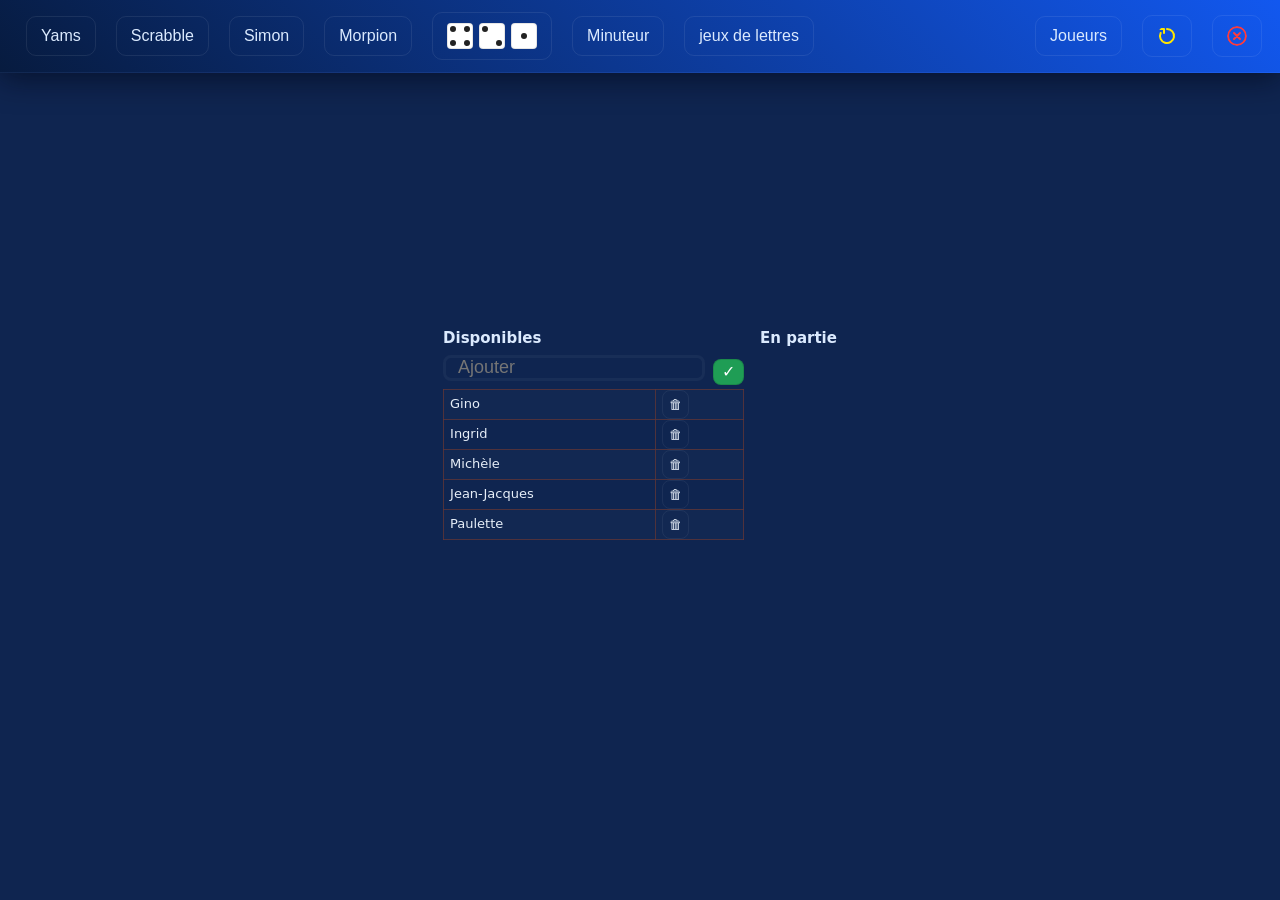
==== commit 23f4d5ad: "Nettoyage: suppression logs debug, dédup anagrammes, désactivation autocomplete input" ====
--- a/index.html
+++ b/index.html
@@ -5,14 +5,34 @@
 <meta name="viewport" content="width=device-width,initial-scale=1">
 <title>jeux</title>
 <link rel="icon" href="data:,">
-<link rel="apple-touch-icon" href="data:,">
+<link rel="apple-touch-icon" href="icon-192.png">
 <link rel="stylesheet" href="styles.css">
 <link rel="manifest" href="manifest.json">
 <script>
 if ('serviceWorker' in navigator) {
   window.addEventListener('load', function() {
-    navigator.serviceWorker.register('service-worker.js').catch(function(e){console.log('SW registration failed', e)});
+    navigator.serviceWorker.register('service-worker.js').catch(function(e){console.error('SW registration failed', e)});
   });
+}
+
+// Bannière d'invitation à l'installation PWA
+let deferredPrompt;
+window.addEventListener('beforeinstallprompt', (e) => {
+  e.preventDefault();
+  deferredPrompt = e;
+  const banner = document.getElementById('installBanner');
+  if (banner) banner.style.display = 'flex';
+});
+
+function showInstallPrompt() {
+  if (deferredPrompt) {
+    deferredPrompt.prompt();
+    deferredPrompt.userChoice.then((choiceResult) => {
+      const banner = document.getElementById('installBanner');
+      if (banner) banner.style.display = 'none';
+      deferredPrompt = null;
+    });
+  }
 }
 </script>
 </head>
@@ -21,6 +41,11 @@
 </head>
 
 <body>
+  <div id="installBanner" class="install-banner">
+    <span>Installer cette application sur votre appareil&nbsp;?</span>
+    <button onclick="showInstallPrompt()" class="install-btn">Installer</button>
+    <button onclick="this.parentElement.style.display='none'" class="close-banner-btn">×</button>
+  </div>
   <div class="topbar">
     <button id="tabYamsBtn" class="btn">Yams</button>
     <button id="startGameBtn" class="btn">Scrabble</button>
@@ -276,6 +301,7 @@
     </div>
   </div></div>
 
+
   <div id="fourtwooneWinnerModal" class="modal hidden"><div class="modal-content">
     <h4 id="fourtwooneWinnerTitle">Partie terminée</h4>
     <p id="fourtwooneWinnerText">Le vainqueur est —</p>
@@ -285,10 +311,12 @@
     </div>
   </div></div>
 
+  <!-- Scripts JS principaux -->
   <script src="script.js"></script>
   <script src="simon.js"></script>
   <script src="morpion.js"></script>
   <script src="421.js"></script>
   <script src="timer.js"></script>
+
 </body>
 </html>
--- a/styles.css
+++ b/styles.css
@@ -1,3 +1,38 @@
+/* Bannière d'installation PWA */
+.install-banner {
+  display: none;
+  position: fixed;
+  bottom: 0;
+  left: 0;
+  right: 0;
+  z-index: 1000;
+  background: #ffe600;
+  color: #222;
+  justify-content: center;
+  align-items: center;
+  padding: 12px 0;
+  box-shadow: 0 -2px 8px #0002;
+  gap: 16px;
+}
+
+.install-btn {
+  background: #222;
+  color: #ffe600;
+  border: none;
+  padding: 8px 18px;
+  border-radius: 6px;
+  font-weight: bold;
+  cursor: pointer;
+}
+
+.close-banner-btn {
+  background: none;
+  border: none;
+  color: #222;
+  font-size: 20px;
+  line-height: 1;
+  cursor: pointer;
+}
 /* Amélioration du select pour le nombre de lettres */
 #wordlen-select {
   min-width: 3.5em;
@@ -8,9 +43,9 @@
   background: #222;
   color: #ffe600;
   margin: 0 0.3em;
-  appearance: none;
   -webkit-appearance: none;
   -moz-appearance: none;
+  appearance: none;
   text-align: center;
 }
 
@@ -96,8 +131,8 @@
   z-index: 99999;
   opacity: 1 !important;
   /* pointer-events retiré pour compatibilité Safari */
+  -webkit-animation: simon-temp-fadein 0.18s;
   animation: simon-temp-fadein 0.18s;
-  -webkit-animation: simon-temp-fadein 0.18s;
 }
 
 @keyframes simon-temp-fadein {
@@ -1296,33 +1331,47 @@
 .die{
   width:84px;
   height:84px;
-  background:rgba(255,255,255,0.03);
-  border:1px solid rgba(255,255,255,0.04);
+  background:rgba(255,255,255,0.92); /* fond blanc bien visible */
+  border:3px solid transparent;
   border-radius:12px;
   display:flex;
   align-items:center;
   justify-content:center;
   font-size:34px;
   font-weight:800;
-  color:var(--texte);
+  color:#222;
   -webkit-transform-style: preserve-3d;
   transform-style: preserve-3d;
   -webkit-backface-visibility: hidden;
   backface-visibility: hidden;
   will-change: transform;
-  transition: transform 360ms cubic-bezier(.2,.9,.3,1), box-shadow 220ms;
+  transition: box-shadow 220ms;
+}
+
+/* Veined texture for dice (persists after rolls) */
+/* Vein overlay is provided per-face via --vein-svg (see JS) */
+.die.veined{
+  background: linear-gradient(160deg, #fbfbfd 0%, #eef6ff 100%);
+  background-image: var(--vein-svg, none), repeating-linear-gradient(120deg, rgba(0,0,0,0.03) 0px, rgba(0,0,0,0.03) 2px, transparent 2px, transparent 10px), linear-gradient(140deg, rgba(255,255,255,0.6), rgba(245,247,255,0.6));
+  background-repeat: no-repeat, repeat, repeat;
+  background-size: cover, auto, auto;
+  background-position: center, 0 0, 0 0;
+  border:3px solid rgba(150,150,170,0.18);
+  box-shadow:0 8px 22px rgba(2,6,23,0.12);
+  position: relative;
+  overflow: hidden;
 }
 
 .die.selected{
-  box-shadow:0 10px 30px rgba(59,130,246,0.18);
-  border-color:rgba(59,130,246,0.45);
-  background:linear-gradient(90deg, rgba(59,130,246,0.06), rgba(59,130,246,0.02));
+  /* keep the same background/vein as other dice; only show a subtle border/highlight */
+  box-shadow: 0 0 0 6px rgba(59,130,246,0.08), 0 10px 30px rgba(2,6,23,0.12);
+  border: 5px solid rgba(245, 69, 15, 0.974);
 }
 
 /* Animation de lancer 3D */
-.dice-grid.rolling .die:not(.kept){
-  -webkit-animation: die-roll 420ms cubic-bezier(.22,.9,.32,1) both;
-  animation: die-roll 420ms cubic-bezier(.22,.9,.32,1) both;
+.dice-grid.rolling .die.anim{
+  -webkit-animation: die-roll 900ms cubic-bezier(.22,.9,.32,1) both;
+  animation: die-roll 900ms cubic-bezier(.22,.9,.32,1) both;
   -webkit-transform-origin: center center;
   transform-origin: center center;
 }
@@ -1359,13 +1408,19 @@
   justify-items:center;
 }
 
+.die .pips{
+  position: relative;
+  z-index: 3; /* render pips above veined background */
+  background: transparent;
+}
+
 .die .pip{
   width:10px;
   height:10px;
-  background:var(--texte);
+  background:#222; /* points noirs */
   border-radius:50%;
-  box-shadow:0 2px 6px rgba(2,6,23,0.28);
-  opacity:0.95;
+  box-shadow:0 2px 6px rgba(2,6,23,0.18);
+  opacity:0.98;
   transition:opacity .12s ease, transform .12s ease;
 }
 
@@ -1542,6 +1597,14 @@
   filter:drop-shadow(0 1px 0 rgba(0,0,0,0.15));
 }
 
+/* Mini-dice row for combos and other places: horizontal line */
+.mini-dice-row{
+  display:flex;
+  gap:8px;
+  align-items:center;
+  justify-content:flex-start;
+}
+
 /* Badge de jetons */
 .token-badge{
   display:inline-block;
@@ -1564,50 +1627,57 @@
   font-weight:700;
 }
 
-  width:25px;
-  height:25px;
-  border-radius:5px;
-  background:#fff;
-  border:1px solid rgba(0,0,0,0.10);
+/* Correction : bloc orphelin supprimé (empêchait le CSS suivant de s'appliquer) */
+
+.mini-die{
   display:grid;
-  grid-template-columns:repeat(3,1fr);
-  grid-template-rows:repeat(3,1fr);
-  padding:3px;
-  box-sizing:border-box;
-}
-
+  grid-template-columns:repeat(3,6px);
+  grid-template-rows:repeat(3,6px);
+  gap:3px;
+  padding:6px 8px;
+  align-items:start; /* pips alignés en haut */
+  justify-items:center;
+  background:#fff; /* fond clair pour mini-die */
+  border-radius:6px;
+  box-shadow:0 1px 2px rgba(0,0,0,0.15);
+}
 .mini-die .pip{
-  width:4px;
-  height:4px;
-  background:transparent;
+  width:5px;
+  height:5px;
+  background:#222 !important; /* pips foncés */
   border-radius:50%;
   display:block;
-  margin:auto;
+  margin:0;
   opacity:0;
-}
+  z-index:2;
+  align-self:start; /* placer les pips en haut de chaque cellule */
+}
+
+/* Topbar small dice : (définitions consolidées plus bas) */
+/* Les règles spécifiques au bandeau ont été fusionnées pour éviter les doublons. */
 
 /* Valeurs 1 à 6 */
-.mini-die[data-value="1"] .pip:nth-child(5){ opacity:1; background:var(--fond-principal); }
+.mini-die[data-value="1"] .pip:nth-child(5){ opacity:1; background:#222 !important; }
 .mini-die[data-value="2"] .pip:nth-child(1),
-.mini-die[data-value="2"] .pip:nth-child(9){ opacity:1; background:var(--fond-principal); }
+.mini-die[data-value="2"] .pip:nth-child(9){ opacity:1; background:#222 !important; }
 .mini-die[data-value="3"] .pip:nth-child(1),
 .mini-die[data-value="3"] .pip:nth-child(5),
-.mini-die[data-value="3"] .pip:nth-child(9){ opacity:1; background:var(--fond-principal); }
+.mini-die[data-value="3"] .pip:nth-child(9){ opacity:1; background:#222 !important; }
 .mini-die[data-value="4"] .pip:nth-child(1),
 .mini-die[data-value="4"] .pip:nth-child(3),
 .mini-die[data-value="4"] .pip:nth-child(7),
-.mini-die[data-value="4"] .pip:nth-child(9){ opacity:1; background:var(--fond-principal); }
+.mini-die[data-value="4"] .pip:nth-child(9){ opacity:1; background:#222 !important; }
 .mini-die[data-value="5"] .pip:nth-child(1),
 .mini-die[data-value="5"] .pip:nth-child(3),
 .mini-die[data-value="5"] .pip:nth-child(5),
 .mini-die[data-value="5"] .pip:nth-child(7),
-.mini-die[data-value="5"] .pip:nth-child(9){ opacity:1; background:var(--fond-principal); }
+.mini-die[data-value="5"] .pip:nth-child(9){ opacity:1; background:#222 !important; }
 .mini-die[data-value="6"] .pip:nth-child(1),
 .mini-die[data-value="6"] .pip:nth-child(2),
 .mini-die[data-value="6"] .pip:nth-child(3),
 .mini-die[data-value="6"] .pip:nth-child(7),
 .mini-die[data-value="6"] .pip:nth-child(8),
-.mini-die[data-value="6"] .pip:nth-child(9){ opacity:1; background:var(--fond-principal); }
+.mini-die[data-value="6"] .pip:nth-child(9){ opacity:1; background:#222 !important; }
 
 .combo-mini-dice-cell{
   display:flex;
@@ -1620,7 +1690,7 @@
   color:#dbeafe;
 }
 
-/* Mini-dés topbar (plus petits) */
+/* Mini-dés topbar (variant consolidée) */
 .mini-dice-topbar{
   display:flex;
   gap:6px;
@@ -1629,45 +1699,42 @@
 }
 
 .mini-dice-topbar .mini-die{
-  width:18px;
-  height:18px;
+  width:20px;
+  height:20px;
   padding:2px;
   border-radius:4px;
   box-shadow:none;
-  border:1px solid rgba(0,0,0,0.10);
+  border:.3px solid rgba(0,0,0,0.10);
   background:#ffffff;
-}
-
+  display:grid;
+  grid-template-columns:repeat(3,1fr);
+  grid-template-rows:repeat(3,1fr);
+  gap:0px;
+  align-items:center;
+  justify-items:center;
+}
 .mini-dice-topbar .mini-die .pip{
-  width:2px;
-  height:2px;
+  width:6px;
+  height:6px;
+  margin:0;
+  opacity:0;
+  align-self:center;
+  justify-self:center;
+  background:#222;
+  border-radius:50%;
+  transition:opacity .12s ease, transform .12s ease;
+}
+
+/* allow per-face vein SVG for mini-dice */
+.mini-die.veined, .mini-die.veined[data-value] {
+  background-image: var(--vein-svg, none);
+  background-repeat: no-repeat;
+  background-size: cover;
+  background-position: center;
 }
 
 /* mêmes patterns que ci‑dessus, mais appliqués à la variante topbar */
-.mini-dice-topbar .mini-die[data-value="1"] .pip:nth-child(5),
-.mini-dice-topbar .mini-die[data-value="2"] .pip:nth-child(1),
-.mini-dice-topbar .mini-die[data-value="2"] .pip:nth-child(9),
-.mini-dice-topbar .mini-die[data-value="3"] .pip:nth-child(1),
-.mini-dice-topbar .mini-die[data-value="3"] .pip:nth-child(5),
-.mini-dice-topbar .mini-die[data-value="3"] .pip:nth-child(9),
-.mini-dice-topbar .mini-die[data-value="4"] .pip:nth-child(1),
-.mini-dice-topbar .mini-die[data-value="4"] .pip:nth-child(3),
-.mini-dice-topbar .mini-die[data-value="4"] .pip:nth-child(7),
-.mini-dice-topbar .mini-die[data-value="4"] .pip:nth-child(9),
-.mini-dice-topbar .mini-die[data-value="5"] .pip:nth-child(1),
-.mini-dice-topbar .mini-die[data-value="5"] .pip:nth-child(3),
-.mini-dice-topbar .mini-die[data-value="5"] .pip:nth-child(5),
-.mini-dice-topbar .mini-die[data-value="5"] .pip:nth-child(7),
-.mini-dice-topbar .mini-die[data-value="5"] .pip:nth-child(9),
-.mini-dice-topbar .mini-die[data-value="6"] .pip:nth-child(1),
-.mini-dice-topbar .mini-die[data-value="6"] .pip:nth-child(2),
-.mini-dice-topbar .mini-die[data-value="6"] .pip:nth-child(3),
-.mini-dice-topbar .mini-die[data-value="6"] .pip:nth-child(7),
-.mini-dice-topbar .mini-die[data-value="6"] .pip:nth-child(8),
-.mini-dice-topbar .mini-die[data-value="6"] .pip:nth-child(9){
-  opacity:1;
-  background:var(--fond-principal);
-}
+/* Le topbar hérite des mêmes sélecteurs `.mini-die[data-value="..."]` définis plus haut. */
 
 /* 5.8 Contrôles principaux 421 (lancers, pot, phase) */
 .fourtwoone-controls{
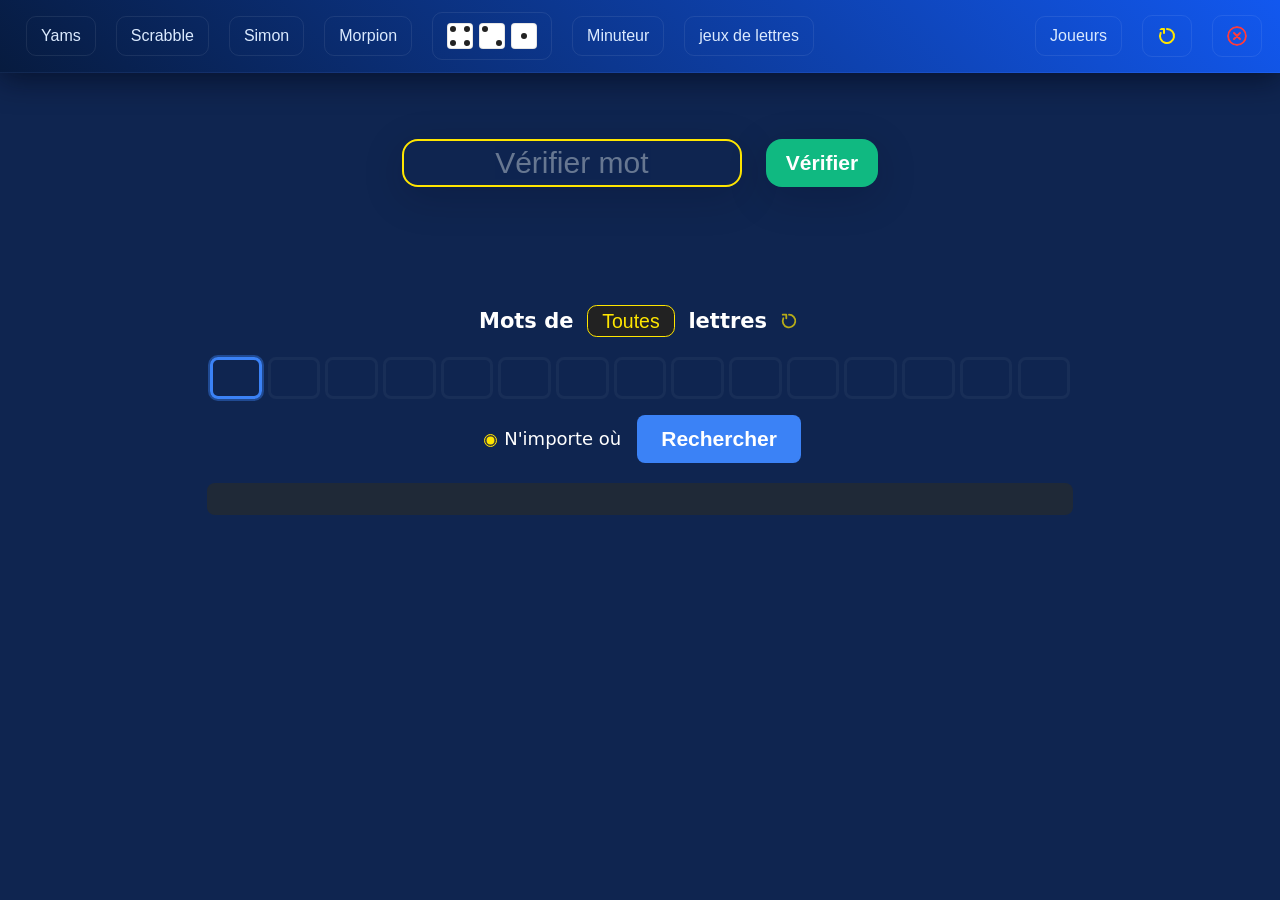
==== commit 1a51d6d2: "Add files via upload" ====
--- a/index.html
+++ b/index.html
@@ -129,6 +129,8 @@
                 <label class="mode-label"><input type="radio" name="searchMode" value="exact" checked> Emplacement exact</label>
                 <label class="mode-label"><input type="radio" name="searchMode" value="anywhere"> N'importe où</label>
                 <button id="searchWordsBtn" class="btn">Rechercher</button>
+                <button id="searchMoreResultsBtn" class="btn" style="display:none;">+</button>
+                <span id="searchMoreResultsLabel" class="search-more-label" style="display:none;"></span>
               </div>
               <div id="searchResults" class="search-results"></div>
             </div>
@@ -290,6 +292,11 @@
   <script id="seed-ods" type="text/plain">AA
 
   </script>
+  <script>
+  if (window.location.protocol === 'file:') {
+    document.write('<script src="ods-data.js"><\/script>');
+  }
+  </script>
 
   <div id="endGameModal" class="modal hidden"><div class="modal-content">
     <h4>Terminer la partie</h4>
--- a/styles.css
+++ b/styles.css
@@ -334,6 +334,16 @@
   cursor: pointer;
   transition: background 0.2s;
 }
+#searchMoreResultsBtn {
+  min-width: 52px;
+  padding: 12px 18px;
+  white-space: nowrap;
+}
+.search-more-label {
+  color: #dbeafe;
+  font-size: 1.05rem;
+  font-weight: 600;
+}
 .search-mode-row button:hover {
   background: #2563eb;
 }
@@ -360,6 +370,26 @@
   border-radius: 4px;
   font-size: 1.2rem;
   font-weight: bold;
+}
+.search-results-group {
+  margin-top: 18px;
+}
+.search-results-group:first-of-type {
+  margin-top: 0;
+}
+.search-results-group-header {
+  display: flex;
+  align-items: center;
+  justify-content: space-between;
+  gap: 12px;
+  margin-bottom: 10px;
+}
+.search-results-group h4 {
+  margin: 0;
+}
+.search-results-more {
+  margin-top: 0;
+  flex-shrink: 0;
 }
 /* Popup défaite Simon centré sur les pads */
 #simon-lose-banner {
@@ -760,6 +790,11 @@
   padding:0 18px;
   z-index:20;
   box-shadow:0 6px 30px rgba(2,6,23,0.6);
+  /* Allow horizontal scrolling on small screens so buttons remain reachable */
+  overflow-x: auto;
+  -webkit-overflow-scrolling: touch;
+  flex-wrap: nowrap;
+  white-space: nowrap;
 }
 
 .topbar .btn{
@@ -771,7 +806,14 @@
   border-radius:10px;
   font-size:16px;
   line-height:1.1;
-}
+  flex: 0 0 auto; /* prevent buttons from stretching/wrapping */
+  display: inline-flex;
+  align-items: center;
+}
+
+/* Small custom scrollbar for the topbar (subtle) */
+.topbar::-webkit-scrollbar{ height:8px }
+.topbar::-webkit-scrollbar-thumb{ background: rgba(255,255,255,0.06); border-radius:8px }
 
 /* 1.2 Formulaire d’ajout de joueur */
 #addPlayerForm{
